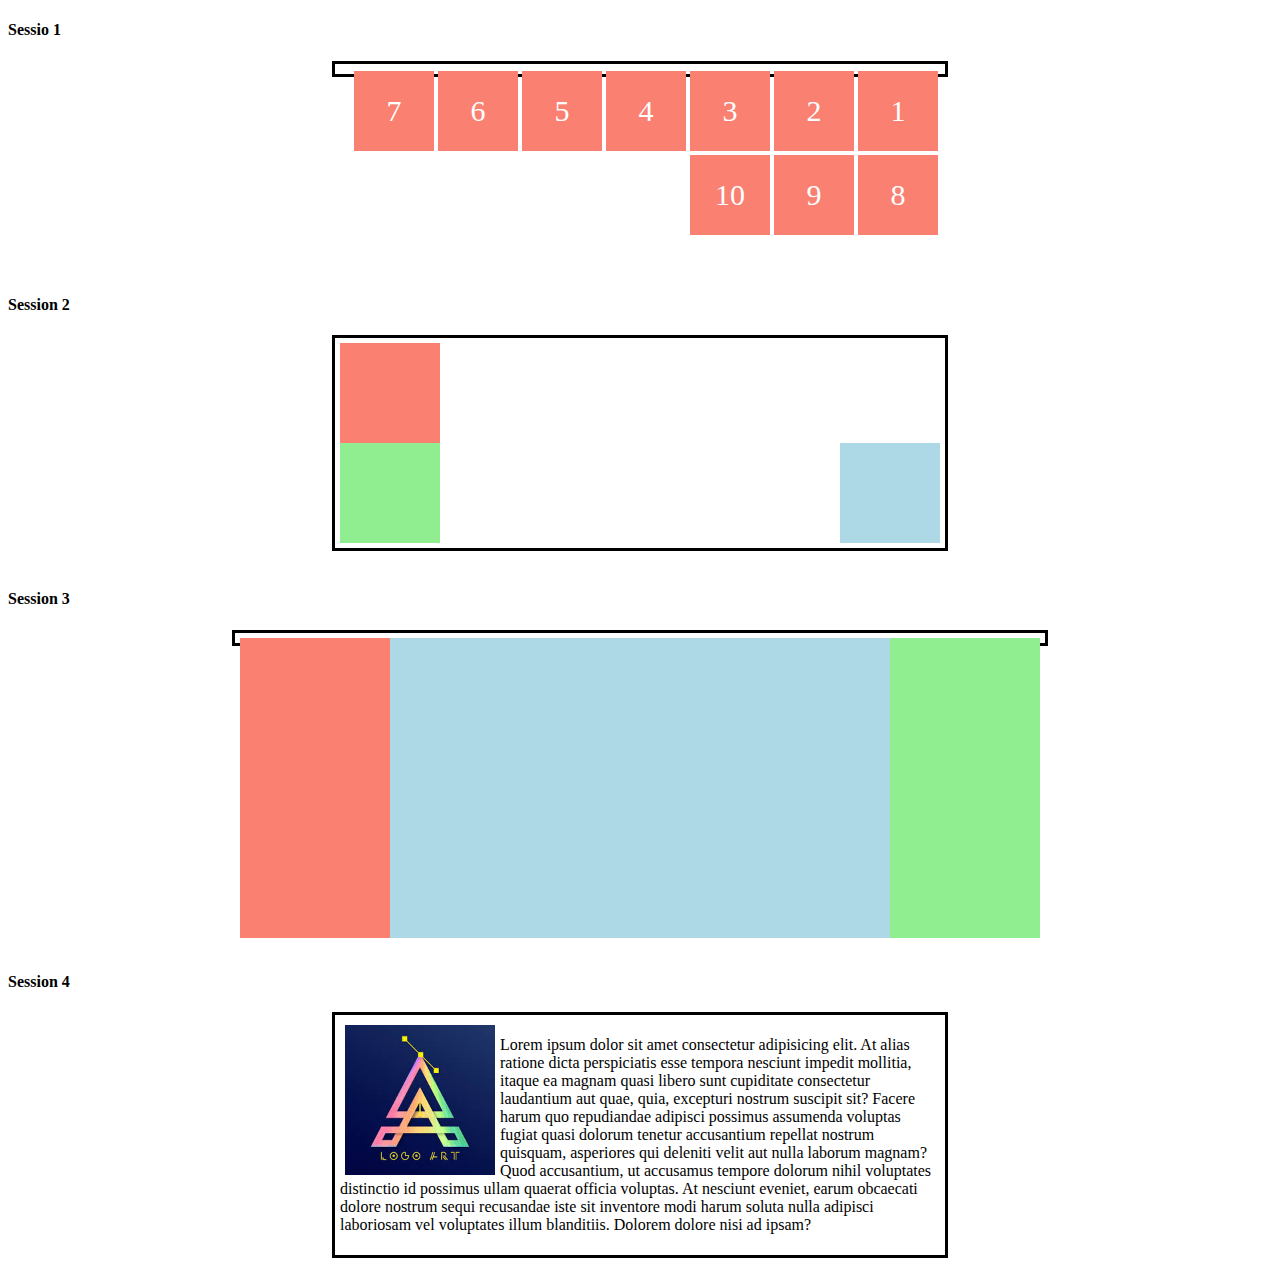
==== Layouting/float/index.html @ 0a88258e "floating session one" ====
<!DOCTYPE html>
<html lang="en">
<head>
    <meta charset="UTF-8">
    <meta name="viewport" content="width=device-width, initial-scale=1.0">
    <link rel="stylesheet" href="style.css">
    <title>Document</title>
</head>
<body>
    <h4>Sessio 1</h4>
    <div class="containerThree">
        <!-- .kotak{$}*10 + tab (bikin 10 kotak)-->
        <div class="kotak">1</div>
        <div class="kotak">2</div>
        <div class="kotak">3</div>
        <div class="kotak">4</div>
        <div class="kotak">5</div>
        <div class="kotak">6</div>
        <div class="kotak">7</div>
        <div class="kotak">8</div>
        <div class="kotak">9</div>
        <div class="kotak">10</div>
    </div>
    <br><br><br><br><br><br><br><br><br><br><br>

    <h4>Session 2</h4>
    <div class="container">
        <div class="satu"></div>
        <div class="dua"></div>
        <div class="tiga"></div>
    </div>
    <br>

    <h4>Session 3</h4>
    <div class="containerFour">
        <div class="kiri"></div>
        <div class="tengah"></div>
        <div class="kanan"></div>
    </div>
    <br><br><br><br><br><br><br><br><br><br><br><br><br><br>
    <br><br><br>

    <h4>Session 4</h4>
    <div class="containerDua">
        <img src="image/logo.png" alt="" width="150">
        <p>Lorem ipsum dolor sit amet consectetur adipisicing elit. At alias ratione dicta perspiciatis esse tempora nesciunt impedit mollitia, itaque ea magnam quasi libero sunt cupiditate consectetur laudantium aut quae, quia, excepturi nostrum suscipit sit? Facere harum quo repudiandae adipisci possimus assumenda voluptas fugiat quasi dolorum tenetur accusantium repellat nostrum quisquam, asperiores qui deleniti velit aut nulla laborum magnam? Quod accusantium, ut accusamus tempore dolorum nihil voluptates distinctio id possimus ullam quaerat officia voluptas. At nesciunt eveniet, earum obcaecati dolore nostrum sequi recusandae iste sit inventore modi harum soluta nulla adipisci laboriosam vel voluptates illum blanditiis. Dolorem dolore nisi ad ipsam?</p>
    </div>
    <br>
</body>
</html>
---- Layouting/float/style.css ----
.container {
    width: 600px;
    border: 3px solid black;
    margin: auto;
    padding: 5px;
}

.satu, .dua, .tiga{
    width: 100px;
    height: 100px;
}

.satu{
    background-color: salmon;
}

.dua{
    background-color: lightblue;
    /* float: left; */
    float: right;
}

.tiga{
    background-color: lightgreen;
}

.containerDua {
    width: 600px;
    border: 3px solid black;
    margin: auto;
    padding: 5px;
}

.containerDua img{
    float: left;
    margin: 5px;
}

.containerThree {
    width: 600px;
    border: 3px solid black;
    margin: auto;
    padding: 5px;
}

.kotak {
    width: 80px;
    height: 80px;
    text-align: center;
    font-size: 30px;
    background-color: salmon;
    color: white;
    line-height: 80px;
    margin: 2px;
    float: right;
    /* float: left; */
}

.containerFour {
    width: 800px;
    border: 3px solid black;
    margin: auto;
    padding: 5px;
}

.kiri{
    width: 150px;
    background-color: salmon;
    height: 300px;
    float: left;
    padding: 10px;
    box-sizing: border-box;
}
.tengah{
    width: 500px;
    background-color: lightblue;
    height: 300px;
    float: left;
}
.kanan{
    width: 150px;
    background-color: lightgreen;
    height: 300px;
    float: left;
}
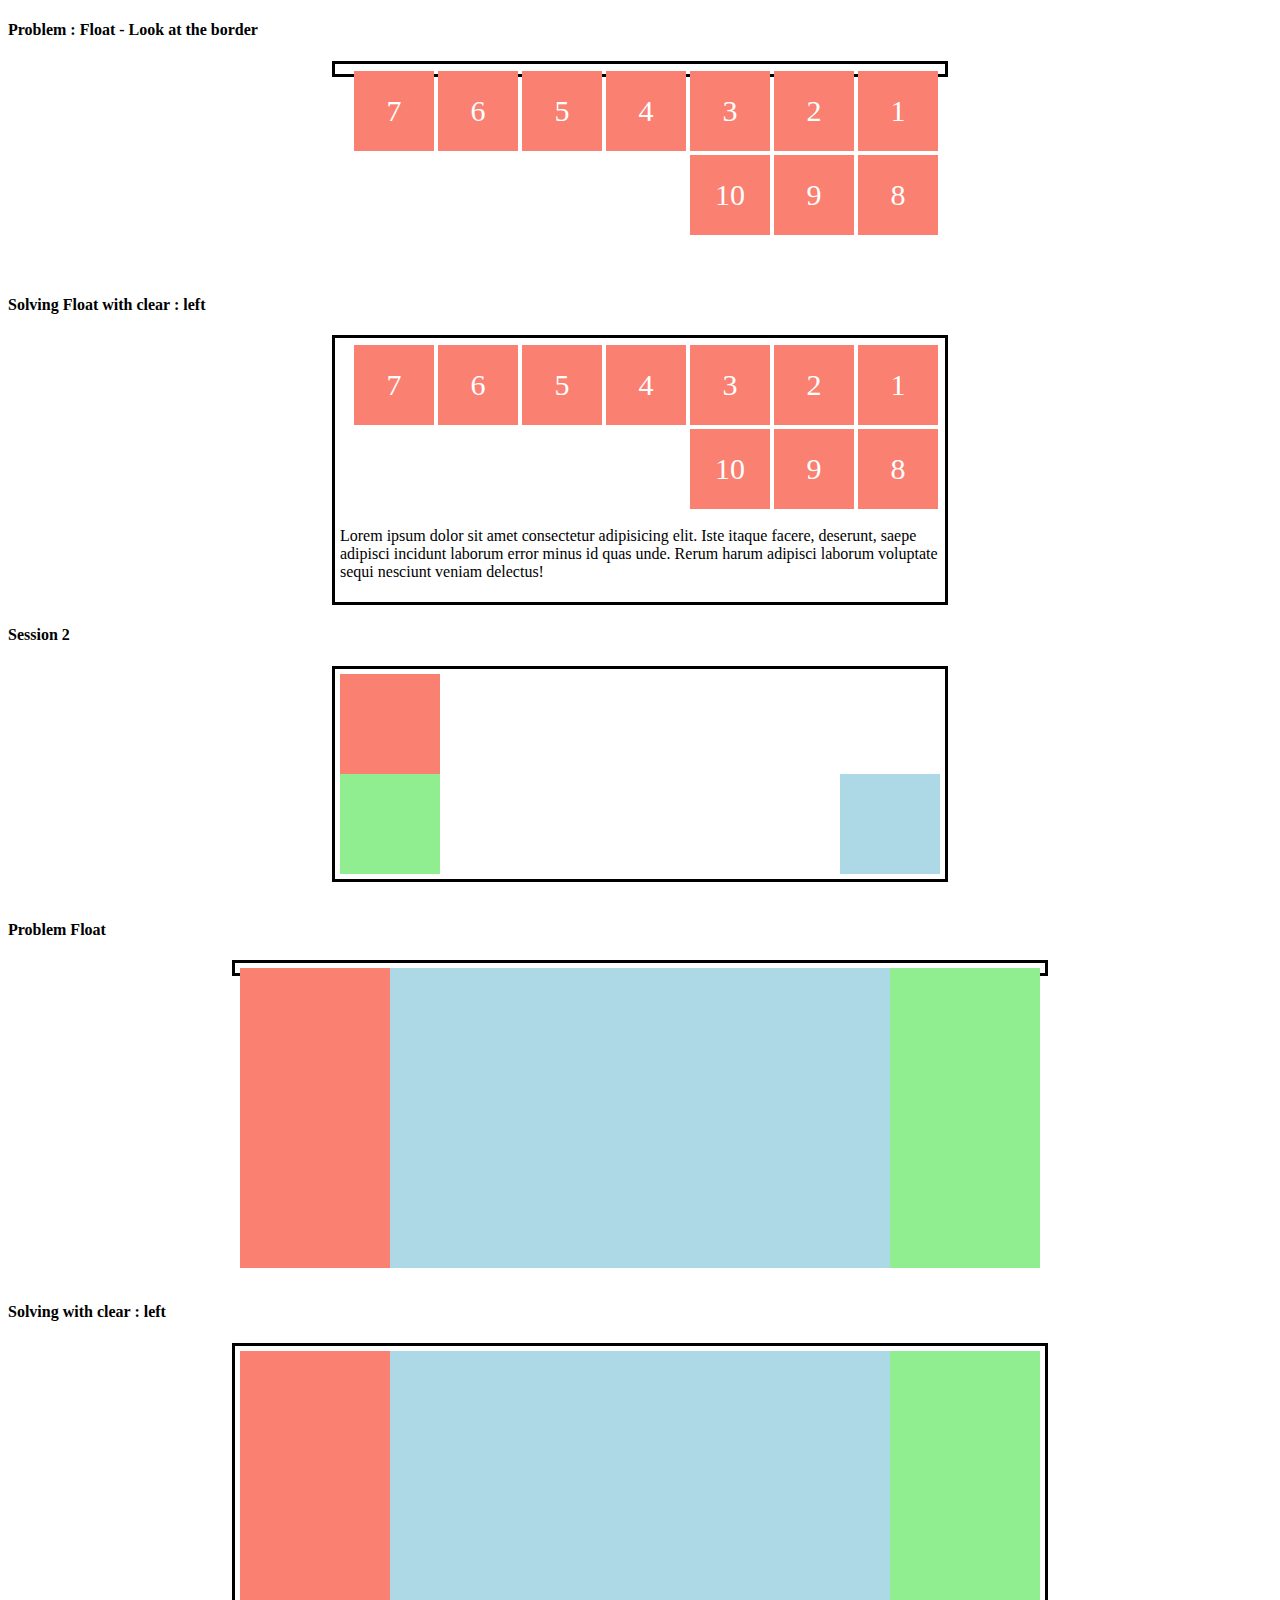
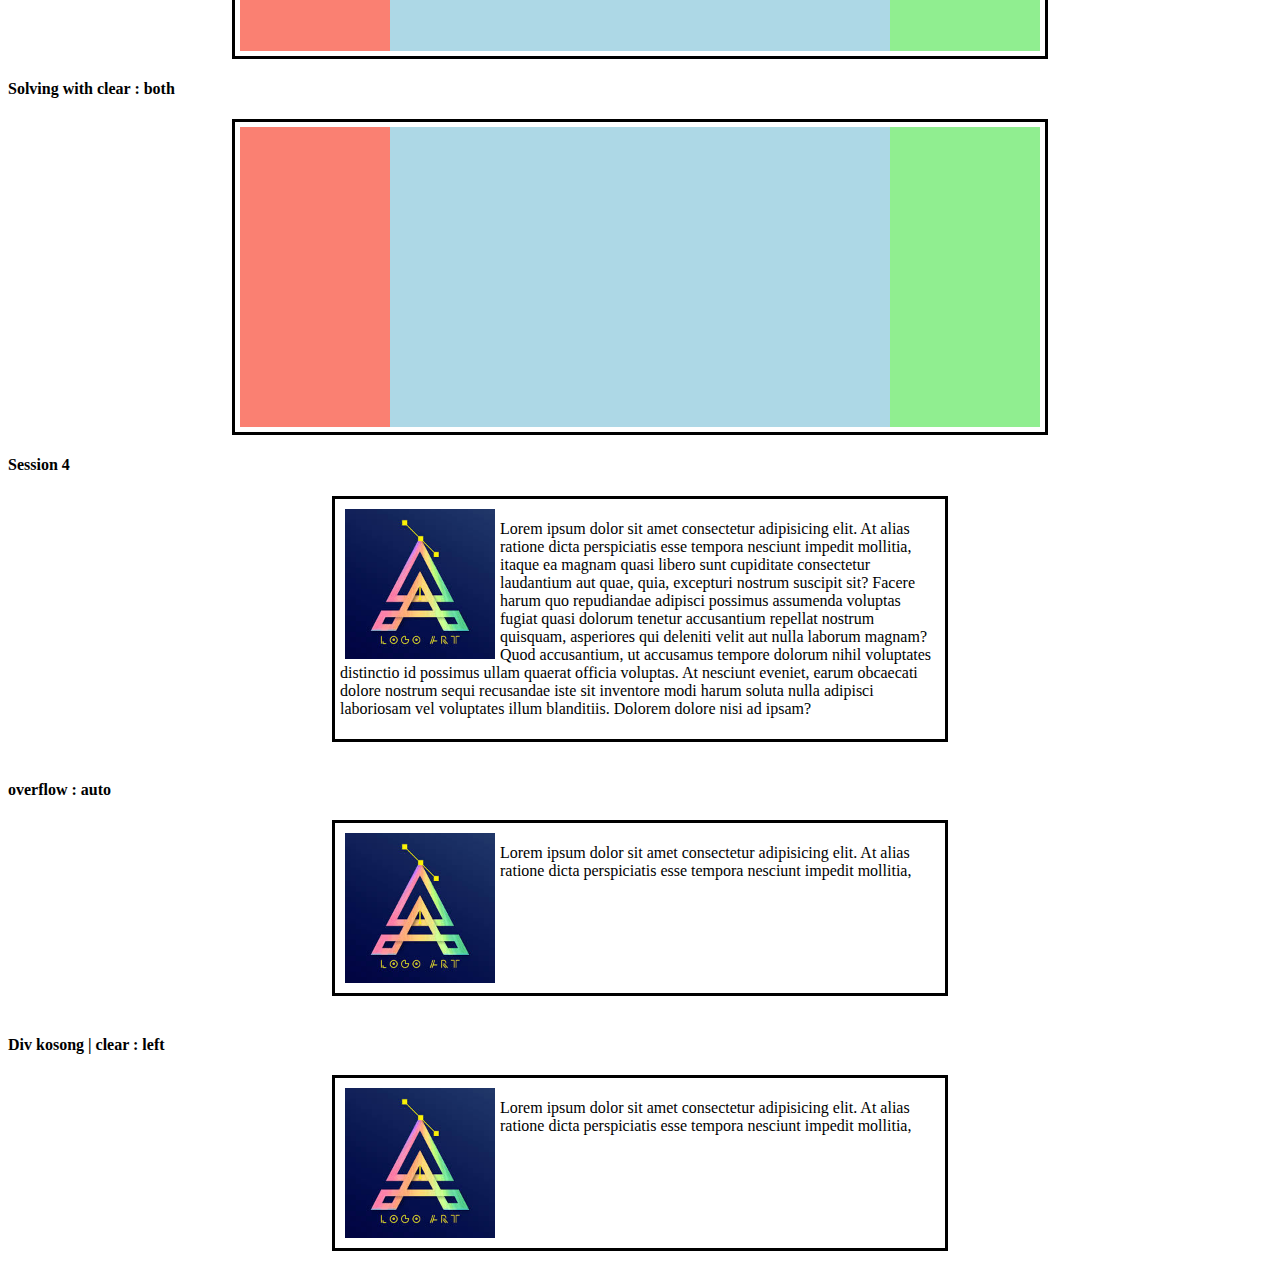
==== commit 8f3852f9: "add float file" ====
--- a/Layouting/float/index.html
+++ b/Layouting/float/index.html
@@ -7,7 +7,7 @@
     <title>Document</title>
 </head>
 <body>
-    <h4>Sessio 1</h4>
+    <h4>Problem : Float - Look at the border</h4>
     <div class="containerThree">
         <!-- .kotak{$}*10 + tab (bikin 10 kotak)-->
         <div class="kotak">1</div>
@@ -23,6 +23,23 @@
     </div>
     <br><br><br><br><br><br><br><br><br><br><br>
 
+    <h4>Solving Float with clear : left</h4>
+    <div class="containerEight">
+        <!-- .kotak{$}*10 + tab (bikin 10 kotak)-->
+        <div class="kotak">1</div>
+        <div class="kotak">2</div>
+        <div class="kotak">3</div>
+        <div class="kotak">4</div>
+        <div class="kotak">5</div>
+        <div class="kotak">6</div>
+        <div class="kotak">7</div>
+        <div class="kotak">8</div>
+        <div class="kotak">9</div>
+        <div class="kotak">10</div>
+        <div class="kelir"></div>
+        <p>Lorem ipsum dolor sit amet consectetur adipisicing elit. Iste itaque facere, deserunt, saepe adipisci incidunt laborum error minus id quas unde. Rerum harum adipisci laborum voluptate sequi nesciunt veniam delectus!</p>
+    </div>
+
     <h4>Session 2</h4>
     <div class="container">
         <div class="satu"></div>
@@ -31,7 +48,7 @@
     </div>
     <br>
 
-    <h4>Session 3</h4>
+    <h4>Problem Float</h4>
     <div class="containerFour">
         <div class="kiri"></div>
         <div class="tengah"></div>
@@ -40,11 +57,42 @@
     <br><br><br><br><br><br><br><br><br><br><br><br><br><br>
     <br><br><br>
 
+    <h4>Solving with clear : left</h4>
+    <div class="containerNine">
+        <div class="kiri"></div>
+        <div class="tengah"></div>
+        <div class="kanan"></div>
+
+        <div class="clearLeft"></div>
+    </div>
+
+    <h4>Solving with clear : both</h4>
+    <div class="containerTen cf">
+        <div class="kiri2"></div>
+        <div class="tengah2"></div>
+        <div class="kanan2"></div>
+    </div>
+
     <h4>Session 4</h4>
     <div class="containerDua">
         <img src="image/logo.png" alt="" width="150">
         <p>Lorem ipsum dolor sit amet consectetur adipisicing elit. At alias ratione dicta perspiciatis esse tempora nesciunt impedit mollitia, itaque ea magnam quasi libero sunt cupiditate consectetur laudantium aut quae, quia, excepturi nostrum suscipit sit? Facere harum quo repudiandae adipisci possimus assumenda voluptas fugiat quasi dolorum tenetur accusantium repellat nostrum quisquam, asperiores qui deleniti velit aut nulla laborum magnam? Quod accusantium, ut accusamus tempore dolorum nihil voluptates distinctio id possimus ullam quaerat officia voluptas. At nesciunt eveniet, earum obcaecati dolore nostrum sequi recusandae iste sit inventore modi harum soluta nulla adipisci laboriosam vel voluptates illum blanditiis. Dolorem dolore nisi ad ipsam?</p>
     </div>
     <br>
+
+    <h4>overflow : auto</h4>
+    <div class="containerSix">
+        <img src="image/logo.png" alt="" width="150">
+        <p>Lorem ipsum dolor sit amet consectetur adipisicing elit. At alias ratione dicta perspiciatis esse tempora nesciunt impedit mollitia, </p>
+    </div>
+    <br>
+    <h4>Div kosong | clear : left</h4>
+    <div class="containerSeven">
+        <img src="image/logo.png" alt="" width="150">
+        <p>Lorem ipsum dolor sit amet consectetur adipisicing elit. At alias ratione dicta perspiciatis esse tempora nesciunt impedit mollitia, </p>
+        <div class="clear"></div>
+    </div>
+    <br>
+    
 </body>
 </html>--- a/Layouting/float/style.css
+++ b/Layouting/float/style.css
@@ -84,5 +84,128 @@
     float: left;
 }
 
-
-
+.containerNine {
+    width: 800px;
+    border: 3px solid black;
+    margin: auto;
+    padding: 5px;
+}
+
+.clearLeft{
+    clear: left;
+}
+.containerSix {
+    width: 600px;
+    border: 3px solid black;
+    margin: auto;
+    padding: 5px;
+
+    /* solving */
+    overflow: auto;
+}
+
+.containerSix img{
+    float: left;
+    margin: 5px;
+}
+
+.containerSeven {
+    width: 600px;
+    border: 3px solid black;
+    margin: auto;
+    padding: 5px;
+}
+
+.containerSeven img{
+    float: left;
+    margin: 5px;
+}
+
+/* solving */
+.clear{
+    clear: left;
+}
+
+.containerEight {
+    width: 600px;
+    border: 3px solid black;
+    margin: auto;
+    padding: 5px;
+}
+
+.kotak {
+    width: 80px;
+    height: 80px;
+    text-align: center;
+    font-size: 30px;
+    background-color: salmon;
+    color: white;
+    line-height: 80px;
+    margin: 2px;
+    float: right;
+}
+
+.kelir{
+    clear: right;
+}
+
+.containerTen {
+    width: 800px;
+    border: 3px solid black;
+    margin: auto;
+    padding: 5px;
+}
+
+.kiri2{
+    width: 150px;
+    background-color: salmon;
+    height: 300px;
+    float: left;
+    padding: 10px;
+    box-sizing: border-box;
+}
+.tengah2{
+    width: 500px;
+    background-color: lightblue;
+    height: 300px;
+    float: left;
+}
+.kanan2{
+    width: 150px;
+    background-color: lightgreen;
+    height: 300px;
+    float: right;
+}
+
+/* .clearBoth{
+    clear: both;
+} */
+
+/**
+ * For modern browsers
+ * 1. The space content is one way to avoid an Opera bug when the
+ *    contenteditable attribute is included anywhere else in the document.
+ *    Otherwise it causes space to appear at the top and bottom of elements
+ *    that are clearfixed.
+ * 2. The use of `table` rather than `block` is only necessary if using
+ *    `:before` to contain the top-margins of child elements.
+ */
+ .cf:before,
+ .cf:after {
+     content: " "; /* 1 */
+     display: table; /* 2 */
+ }
+ 
+ .cf:after {
+     clear: both;
+ }
+ 
+ /**
+  * For IE 6/7 only
+  * Include this rule to trigger hasLayout and contain floats.
+  */
+ .cf {
+     *zoom: 1;
+ }
+
+
